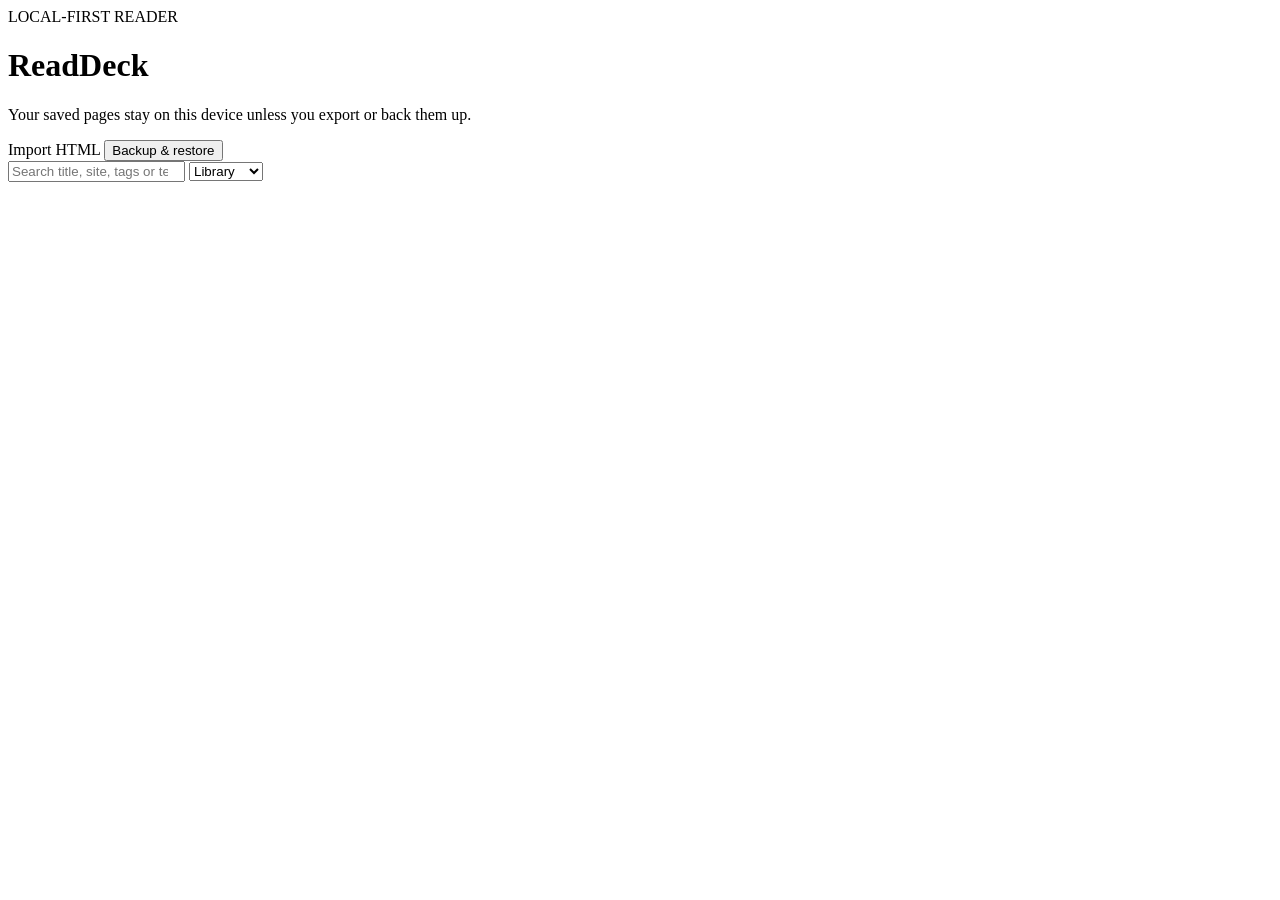
==== index.html @ 68c306bf "Add local-first PWA shell" ====
<!doctype html>
<html lang="en">
<head>
  <meta charset="utf-8">
  <meta name="viewport" content="width=device-width,initial-scale=1">
  <meta name="theme-color" content="#111827">
  <title>ReadDeck</title>
  <link rel="manifest" href="manifest.webmanifest">
  <link rel="icon" href="icon.svg" type="image/svg+xml">
  <link rel="stylesheet" href="styles.css">
</head>
<body>
  <header class="topbar">
    <div>
      <div class="eyebrow">LOCAL-FIRST READER</div>
      <h1>ReadDeck</h1>
      <p>Your saved pages stay on this device unless you export or back them up.</p>
    </div>
    <div class="header-actions">
      <label class="button primary" for="htmlImport">Import HTML</label>
      <input id="htmlImport" type="file" accept="text/html,.html,.htm" multiple hidden>
      <button id="openSettings">Backup & restore</button>
    </div>
  </header>

  <main>
    <section id="libraryView">
      <div class="toolbar">
        <input id="search" type="search" placeholder="Search title, site, tags or text…" autocomplete="off">
        <select id="filter">
          <option value="active">Library</option>
          <option value="archived">Archived</option>
          <option value="all">All</option>
        </select>
      </div>
      <div id="emptyState" class="empty" hidden>
        <h2>Your reading deck is empty</h2>
        <p>Import a saved HTML page (including a SingleFile export) to start. A browser capture extension can be added later.</p>
      </div>
      <div id="cards" class="cards" aria-live="polite"></div>
    </section>

    <article id="readerView" class="reader" hidden>
      <button id="backToLibrary" class="link-button">← Library</button>
      <div class="reader-head">
        <div>
          <div id="readerSite" class="eyebrow"></div>
          <h1 id="readerTitle"></h1>
          <div id="readerMeta" class="muted"></div>
        </div>
        <div class="reader-actions">
          <button id="openOriginal">Original</button>
          <button id="editTags">Tags</button>
          <button id="exportHtml">Export HTML</button>
          <button id="printArticle">Print / PDF</button>
          <button id="archiveArticle"></button>
          <button id="deleteArticle" class="danger">Delete</button>
        </div>
      </div>
      <div id="readerTags" class="tags"></div>
      <div id="readerContent" class="reader-content"></div>
    </article>
  </main>

  <dialog id="settingsDialog">
    <form method="dialog" class="dialog-card">
      <div class="dialog-head">
        <div>
          <div class="eyebrow">PORTABLE LIBRARY</div>
          <h2>Backup & restore</h2>
        </div>
        <button value="cancel" aria-label="Close">✕</button>
      </div>
      <p>Backups contain your locally saved articles and metadata. Keep them private if they include member-only content.</p>
      <div class="stack">
        <button id="downloadBackup" type="button" class="primary">Download backup</button>
        <label class="button" for="restoreFile">Restore backup</label>
        <input id="restoreFile" type="file" accept="application/json,.json,.readdeck" hidden>
      </div>
      <div class="notice">
        <strong>Google Drive backup</strong>
        <p>The app is structured for Drive <code>appDataFolder</code>; OAuth setup will be added as the next integration so no secret needs to be committed here.</p>
      </div>
    </form>
  </dialog>

  <script type="module" src="app.js"></script>
</body>
</html>
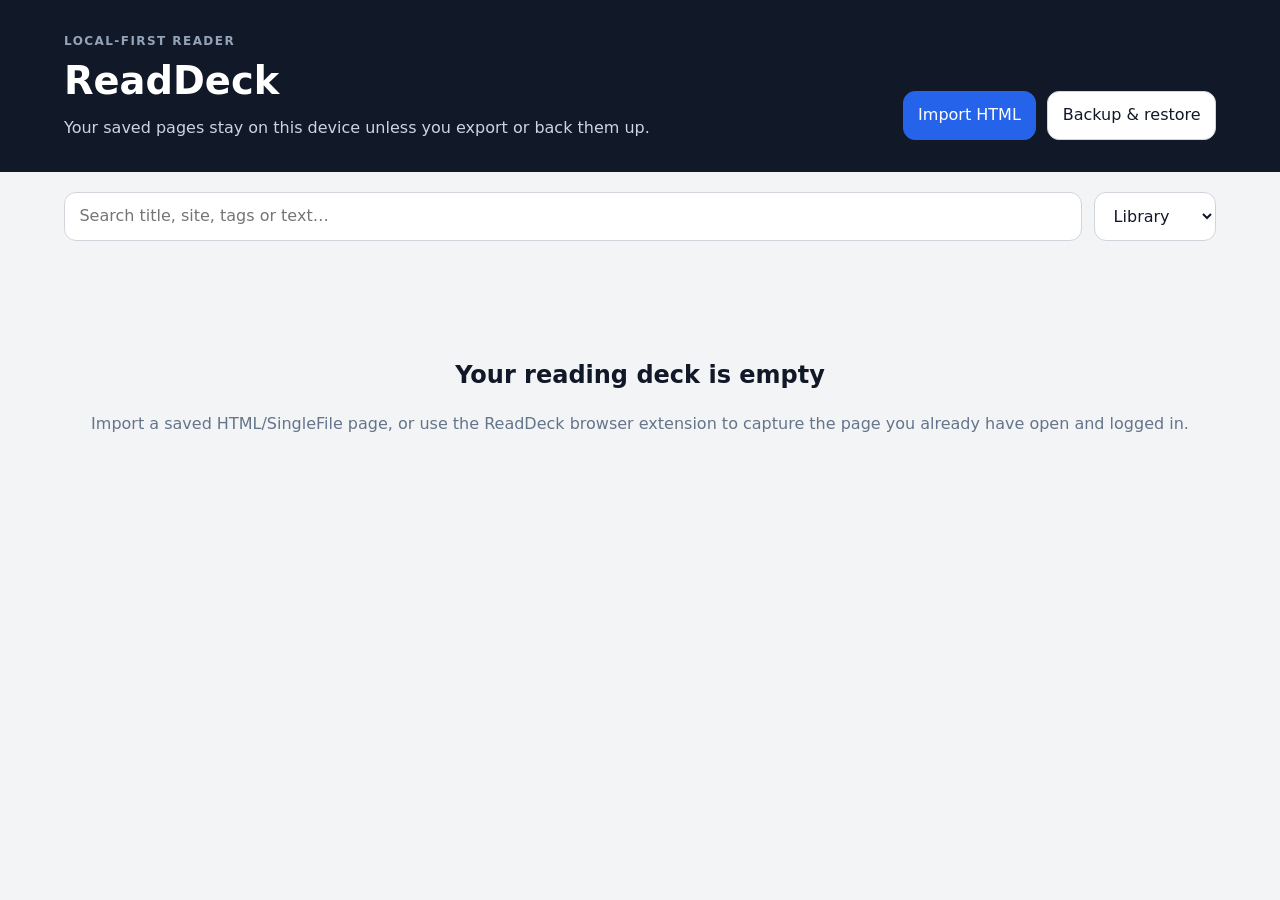
==== commit d73ff553: "Add capture archive and Drive controls" ====
--- a/index.html
+++ b/index.html
@@ -35,7 +35,7 @@
       </div>
       <div id="emptyState" class="empty" hidden>
         <h2>Your reading deck is empty</h2>
-        <p>Import a saved HTML page (including a SingleFile export) to start. A browser capture extension can be added later.</p>
+        <p>Import a saved HTML/SingleFile page, or use the ReadDeck browser extension to capture the page you already have open and logged in.</p>
       </div>
       <div id="cards" class="cards" aria-live="polite"></div>
     </section>
@@ -52,12 +52,14 @@
           <button id="openOriginal">Original</button>
           <button id="editTags">Tags</button>
           <button id="exportHtml">Export HTML</button>
+          <button id="downloadArchive" hidden>Download MHTML</button>
           <button id="printArticle">Print / PDF</button>
           <button id="archiveArticle"></button>
           <button id="deleteArticle" class="danger">Delete</button>
         </div>
       </div>
       <div id="readerTags" class="tags"></div>
+      <div id="readerArchiveStatus" class="archive-status muted" hidden></div>
       <div id="readerContent" class="reader-content"></div>
     </article>
   </main>
@@ -72,15 +74,29 @@
         <button value="cancel" aria-label="Close">✕</button>
       </div>
       <p>Backups contain your locally saved articles and metadata. Keep them private if they include member-only content.</p>
-      <div class="stack">
-        <button id="downloadBackup" type="button" class="primary">Download backup</button>
-        <label class="button" for="restoreFile">Restore backup</label>
-        <input id="restoreFile" type="file" accept="application/json,.json,.readdeck" hidden>
-      </div>
-      <div class="notice">
-        <strong>Google Drive backup</strong>
-        <p>The app is structured for Drive <code>appDataFolder</code>; OAuth setup will be added as the next integration so no secret needs to be committed here.</p>
-      </div>
+
+      <section class="settings-section">
+        <h3>Backup file</h3>
+        <p class="muted">Download a portable <code>.readdeck</code> file or restore one from another device.</p>
+        <div class="stack">
+          <button id="downloadBackup" type="button" class="primary">Download backup</button>
+          <label class="button" for="restoreFile">Restore backup</label>
+          <input id="restoreFile" type="file" accept="application/json,.json,.readdeck" hidden>
+        </div>
+      </section>
+
+      <section class="settings-section drive-section">
+        <h3>Google Drive</h3>
+        <p>Back up to Drive's private <code>appDataFolder</code>. ReadDeck requests only the app-data scope and does not store a client secret or Google refresh token.</p>
+        <label class="field-label" for="googleClientId">Google OAuth web client ID</label>
+        <input id="googleClientId" type="text" inputmode="text" autocomplete="off" spellcheck="false" placeholder="1234567890-…apps.googleusercontent.com">
+        <p class="muted small">The client ID identifies your web app; it is stored only in this browser. Add this site's origin to the OAuth client's authorized JavaScript origins.</p>
+        <div class="stack">
+          <button id="driveBackup" type="button" class="primary" disabled>Back up to Google Drive</button>
+          <button id="driveRestore" type="button" disabled>Restore from Google Drive</button>
+        </div>
+        <p id="driveStatus" class="muted small" role="status">Loading Google authorization…</p>
+      </section>
     </form>
   </dialog>
 
--- a/styles.css
+++ b/styles.css
@@ -0,0 +1 @@
+:root{font-family:Inter,ui-sans-serif,system-ui,-apple-system,BlinkMacSystemFont,"Segoe UI",sans-serif;color:#111827;background:#f3f4f6;line-height:1.5}*{box-sizing:border-box}body{margin:0}.topbar{display:flex;justify-content:space-between;gap:2rem;padding:2rem max(1.25rem,5vw);background:#111827;color:white;align-items:flex-end}.topbar h1{margin:.1rem 0;font-size:2.4rem}.topbar p{margin:.4rem 0 0;color:#cbd5e1}.eyebrow{font-size:.75rem;font-weight:800;letter-spacing:.12em;color:#64748b}.topbar .eyebrow{color:#94a3b8}.header-actions,.reader-actions,.stack{display:flex;gap:.7rem;flex-wrap:wrap}main{padding:1.25rem max(1rem,5vw) 4rem}.toolbar{display:grid;grid-template-columns:1fr auto;gap:.75rem;margin:0 0 1rem}input,select,button,.button{font:inherit;border:1px solid #d1d5db;border-radius:.75rem;padding:.72rem .9rem;background:white;color:#111827}button,.button{cursor:pointer;text-decoration:none;text-align:center}.primary{background:#2563eb!important;color:white!important;border-color:#2563eb!important}.danger{color:#b91c1c;border-color:#fecaca}.cards{display:grid;grid-template-columns:repeat(auto-fill,minmax(280px,1fr));gap:1rem}.card{background:white;border:1px solid #e5e7eb;border-radius:1rem;padding:1rem;box-shadow:0 1px 2px rgb(0 0 0 / .04);display:flex;flex-direction:column;gap:.65rem}.card h2{font-size:1.08rem;margin:0}.card p{margin:0;color:#475569;display:-webkit-box;-webkit-line-clamp:3;-webkit-box-orient:vertical;overflow:hidden}.card-meta{display:flex;justify-content:space-between;gap:1rem;color:#64748b;font-size:.82rem}.card-actions{display:flex;gap:.5rem;margin-top:auto}.card-actions button{padding:.5rem .7rem;font-size:.88rem}.tags{display:flex;gap:.4rem;flex-wrap:wrap}.tag{font-size:.78rem;padding:.2rem .5rem;border-radius:99px;background:#e2e8f0;color:#334155}.empty{padding:5rem 1rem;text-align:center;color:#64748b}.empty h2{color:#111827}.reader{max-width:900px;margin:0 auto}.link-button{border:0;background:transparent;padding:.5rem 0;color:#2563eb}.reader-head{display:flex;justify-content:space-between;gap:1.5rem;align-items:flex-start;margin:.5rem 0 1rem}.reader-head h1{font-size:2rem;line-height:1.15;margin:.3rem 0}.reader-actions{justify-content:flex-end}.reader-actions button{padding:.55rem .65rem;font-size:.86rem}.muted{color:#64748b}.reader-content{margin-top:2rem;background:white;border:1px solid #e5e7eb;border-radius:1rem;padding:clamp(1.2rem,4vw,3rem);font-family:Georgia,serif;font-size:1.08rem;line-height:1.72}.reader-content img,.reader-content video{max-width:100%;height:auto}.reader-content iframe,.reader-content script,.reader-content noscript{display:none!important}.reader-content a{color:#1d4ed8}.reader-content pre{white-space:pre-wrap;overflow-wrap:anywhere}dialog{border:0;border-radius:1rem;padding:0;max-width:560px;width:min(92vw,560px);box-shadow:0 20px 60px rgb(0 0 0 / .25)}dialog::backdrop{background:rgb(15 23 42 / .55)}.dialog-card{padding:1.25rem}.dialog-head{display:flex;justify-content:space-between;gap:1rem;align-items:flex-start}.dialog-head h2{margin:.2rem 0}.notice{margin-top:1rem;background:#f8fafc;border:1px solid #e2e8f0;border-radius:.8rem;padding:.9rem}.notice p{margin:.35rem 0 0}@media(max-width:760px){.topbar{align-items:flex-start;flex-direction:column}.reader-head{flex-direction:column}.reader-actions{justify-content:flex-start}.toolbar{grid-template-columns:1fr}.header-actions{width:100%}.header-actions>*{flex:1}}@media print{.topbar,#libraryView,.link-button,.reader-actions,#readerTags{display:none!important}main{padding:0}.reader{max-width:none}.reader-content{border:0;padding:0;font-size:11pt}.reader-head h1{font-size:22pt}}
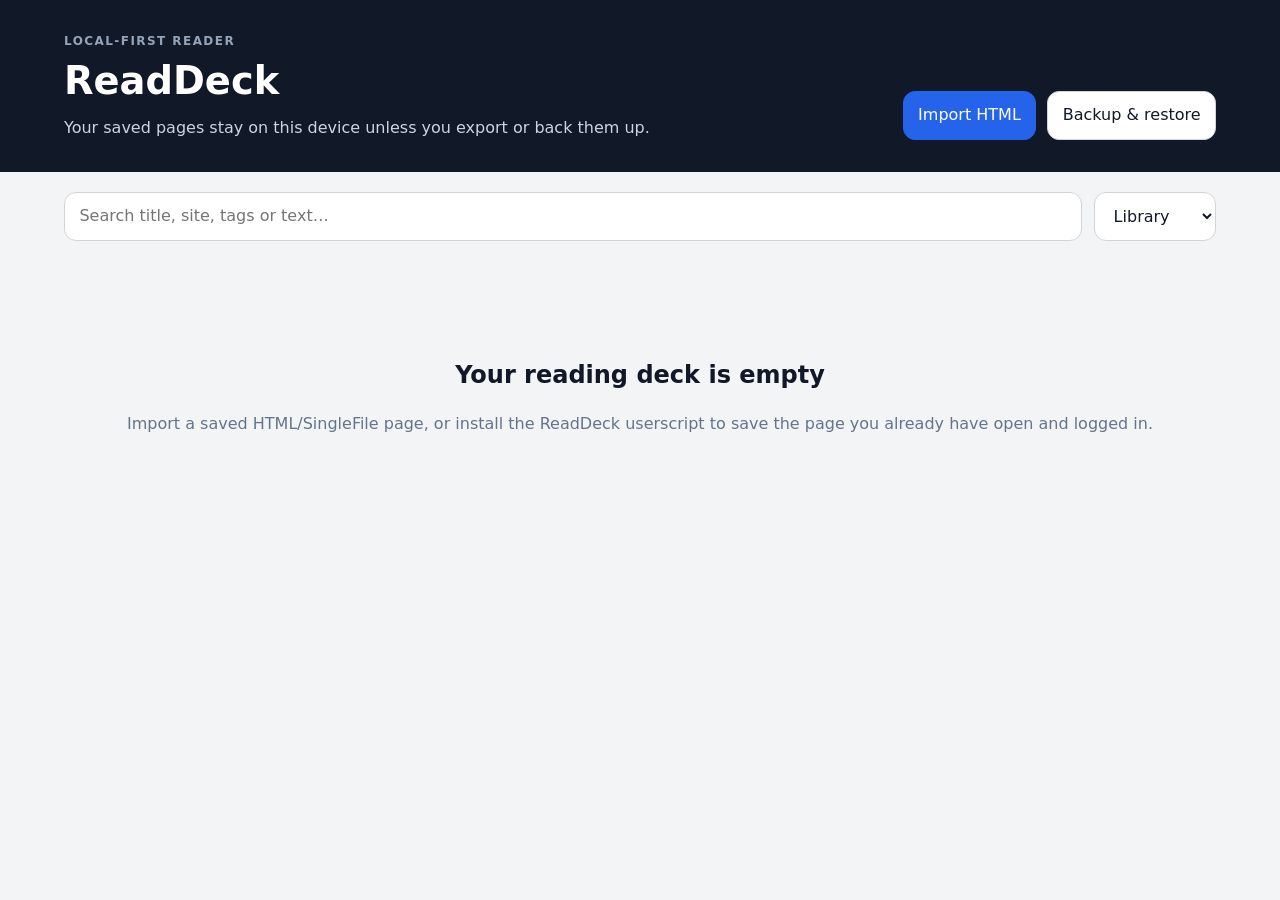
==== commit 14b6c6f5: "Link browser capture tools from app" ====
--- a/index.html
+++ b/index.html
@@ -8,6 +8,7 @@
   <link rel="manifest" href="manifest.webmanifest">
   <link rel="icon" href="icon.svg" type="image/svg+xml">
   <link rel="stylesheet" href="styles.css">
+  <script src="config.js"></script>
 </head>
 <body>
   <header class="topbar">
@@ -35,7 +36,7 @@
       </div>
       <div id="emptyState" class="empty" hidden>
         <h2>Your reading deck is empty</h2>
-        <p>Import a saved HTML/SingleFile page, or use the ReadDeck browser extension to capture the page you already have open and logged in.</p>
+        <p>Import a saved HTML/SingleFile page, or install the ReadDeck userscript to save the page you already have open and logged in.</p>
       </div>
       <div id="cards" class="cards" aria-live="polite"></div>
     </section>
@@ -76,6 +77,22 @@
       <p>Backups contain your locally saved articles and metadata. Keep them private if they include member-only content.</p>
 
       <section class="settings-section">
+        <h3>Browser capture</h3>
+        <p class="muted">The userscript is the recommended capture method for Chrome and Firefox. The Chromium extension adds optional full-page MHTML archives.</p>
+        <div class="stack">
+          <a class="button primary" href="readdeck.user.js">Install userscript</a>
+          <a class="button" href="readdeck-extension.zip" download>Download Chromium extension</a>
+        </div>
+        <p class="muted small">Use the userscript with Tampermonkey or Violentmonkey, then choose <strong>Save this page to ReadDeck</strong> from the userscript manager menu.</p>
+      </section>
+
+      <section class="settings-section">
+        <h3>Device storage</h3>
+        <p id="storageStatus" class="muted small" role="status">Checking persistent storage…</p>
+        <button id="requestPersistentStorage" type="button">Request persistent storage</button>
+      </section>
+
+      <section class="settings-section">
         <h3>Backup file</h3>
         <p class="muted">Download a portable <code>.readdeck</code> file or restore one from another device.</p>
         <div class="stack">
@@ -90,7 +107,7 @@
         <p>Back up to Drive's private <code>appDataFolder</code>. ReadDeck requests only the app-data scope and does not store a client secret or Google refresh token.</p>
         <label class="field-label" for="googleClientId">Google OAuth web client ID</label>
         <input id="googleClientId" type="text" inputmode="text" autocomplete="off" spellcheck="false" placeholder="1234567890-…apps.googleusercontent.com">
-        <p class="muted small">The client ID identifies your web app; it is stored only in this browser. Add this site's origin to the OAuth client's authorized JavaScript origins.</p>
+        <p class="muted small">A GitHub Pages deployment can preconfigure this value from the <code>GOOGLE_OAUTH_CLIENT_ID</code> Actions variable. You can still override it locally for testing.</p>
         <div class="stack">
           <button id="driveBackup" type="button" class="primary" disabled>Back up to Google Drive</button>
           <button id="driveRestore" type="button" disabled>Restore from Google Drive</button>
@@ -100,6 +117,7 @@
     </form>
   </dialog>
 
+  <script type="module" src="storage.js"></script>
   <script type="module" src="app.js"></script>
 </body>
 </html>
--- a/styles.css
+++ b/styles.css
@@ -1 +1 @@
-:root{font-family:Inter,ui-sans-serif,system-ui,-apple-system,BlinkMacSystemFont,"Segoe UI",sans-serif;color:#111827;background:#f3f4f6;line-height:1.5}*{box-sizing:border-box}body{margin:0}.topbar{display:flex;justify-content:space-between;gap:2rem;padding:2rem max(1.25rem,5vw);background:#111827;color:white;align-items:flex-end}.topbar h1{margin:.1rem 0;font-size:2.4rem}.topbar p{margin:.4rem 0 0;color:#cbd5e1}.eyebrow{font-size:.75rem;font-weight:800;letter-spacing:.12em;color:#64748b}.topbar .eyebrow{color:#94a3b8}.header-actions,.reader-actions,.stack{display:flex;gap:.7rem;flex-wrap:wrap}main{padding:1.25rem max(1rem,5vw) 4rem}.toolbar{display:grid;grid-template-columns:1fr auto;gap:.75rem;margin:0 0 1rem}input,select,button,.button{font:inherit;border:1px solid #d1d5db;border-radius:.75rem;padding:.72rem .9rem;background:white;color:#111827}button,.button{cursor:pointer;text-decoration:none;text-align:center}.primary{background:#2563eb!important;color:white!important;border-color:#2563eb!important}.danger{color:#b91c1c;border-color:#fecaca}.cards{display:grid;grid-template-columns:repeat(auto-fill,minmax(280px,1fr));gap:1rem}.card{background:white;border:1px solid #e5e7eb;border-radius:1rem;padding:1rem;box-shadow:0 1px 2px rgb(0 0 0 / .04);display:flex;flex-direction:column;gap:.65rem}.card h2{font-size:1.08rem;margin:0}.card p{margin:0;color:#475569;display:-webkit-box;-webkit-line-clamp:3;-webkit-box-orient:vertical;overflow:hidden}.card-meta{display:flex;justify-content:space-between;gap:1rem;color:#64748b;font-size:.82rem}.card-actions{display:flex;gap:.5rem;margin-top:auto}.card-actions button{padding:.5rem .7rem;font-size:.88rem}.tags{display:flex;gap:.4rem;flex-wrap:wrap}.tag{font-size:.78rem;padding:.2rem .5rem;border-radius:99px;background:#e2e8f0;color:#334155}.empty{padding:5rem 1rem;text-align:center;color:#64748b}.empty h2{color:#111827}.reader{max-width:900px;margin:0 auto}.link-button{border:0;background:transparent;padding:.5rem 0;color:#2563eb}.reader-head{display:flex;justify-content:space-between;gap:1.5rem;align-items:flex-start;margin:.5rem 0 1rem}.reader-head h1{font-size:2rem;line-height:1.15;margin:.3rem 0}.reader-actions{justify-content:flex-end}.reader-actions button{padding:.55rem .65rem;font-size:.86rem}.muted{color:#64748b}.reader-content{margin-top:2rem;background:white;border:1px solid #e5e7eb;border-radius:1rem;padding:clamp(1.2rem,4vw,3rem);font-family:Georgia,serif;font-size:1.08rem;line-height:1.72}.reader-content img,.reader-content video{max-width:100%;height:auto}.reader-content iframe,.reader-content script,.reader-content noscript{display:none!important}.reader-content a{color:#1d4ed8}.reader-content pre{white-space:pre-wrap;overflow-wrap:anywhere}dialog{border:0;border-radius:1rem;padding:0;max-width:560px;width:min(92vw,560px);box-shadow:0 20px 60px rgb(0 0 0 / .25)}dialog::backdrop{background:rgb(15 23 42 / .55)}.dialog-card{padding:1.25rem}.dialog-head{display:flex;justify-content:space-between;gap:1rem;align-items:flex-start}.dialog-head h2{margin:.2rem 0}.notice{margin-top:1rem;background:#f8fafc;border:1px solid #e2e8f0;border-radius:.8rem;padding:.9rem}.notice p{margin:.35rem 0 0}@media(max-width:760px){.topbar{align-items:flex-start;flex-direction:column}.reader-head{flex-direction:column}.reader-actions{justify-content:flex-start}.toolbar{grid-template-columns:1fr}.header-actions{width:100%}.header-actions>*{flex:1}}@media print{.topbar,#libraryView,.link-button,.reader-actions,#readerTags{display:none!important}main{padding:0}.reader{max-width:none}.reader-content{border:0;padding:0;font-size:11pt}.reader-head h1{font-size:22pt}}
+:root{font-family:Inter,ui-sans-serif,system-ui,-apple-system,BlinkMacSystemFont,"Segoe UI",sans-serif;color:#111827;background:#f3f4f6;line-height:1.5}*{box-sizing:border-box}body{margin:0}.topbar{display:flex;justify-content:space-between;gap:2rem;padding:2rem max(1.25rem,5vw);background:#111827;color:white;align-items:flex-end}.topbar h1{margin:.1rem 0;font-size:2.4rem}.topbar p{margin:.4rem 0 0;color:#cbd5e1}.eyebrow{font-size:.75rem;font-weight:800;letter-spacing:.12em;color:#64748b}.topbar .eyebrow{color:#94a3b8}.header-actions,.reader-actions,.stack{display:flex;gap:.7rem;flex-wrap:wrap}main{padding:1.25rem max(1rem,5vw) 4rem}.toolbar{display:grid;grid-template-columns:1fr auto;gap:.75rem;margin:0 0 1rem}input,select,button,.button{font:inherit;border:1px solid #d1d5db;border-radius:.75rem;padding:.72rem .9rem;background:white;color:#111827}button,.button{cursor:pointer;text-decoration:none;text-align:center}button:disabled{cursor:not-allowed;opacity:.5}.primary{background:#2563eb!important;color:white!important;border-color:#2563eb!important}.danger{color:#b91c1c;border-color:#fecaca}.cards{display:grid;grid-template-columns:repeat(auto-fill,minmax(280px,1fr));gap:1rem}.card{background:white;border:1px solid #e5e7eb;border-radius:1rem;padding:1rem;box-shadow:0 1px 2px rgb(0 0 0 / .04);display:flex;flex-direction:column;gap:.65rem}.card h2{font-size:1.08rem;margin:0}.card p{margin:0;color:#475569;display:-webkit-box;-webkit-line-clamp:3;-webkit-box-orient:vertical;overflow:hidden}.card-meta{display:flex;justify-content:space-between;gap:1rem;color:#64748b;font-size:.82rem}.card-actions{display:flex;gap:.5rem;margin-top:auto}.card-actions button{padding:.5rem .7rem;font-size:.88rem}.tags{display:flex;gap:.4rem;flex-wrap:wrap}.tag{font-size:.78rem;padding:.2rem .5rem;border-radius:99px;background:#e2e8f0;color:#334155}.system-tag{background:#dcfce7;color:#166534}.empty{padding:5rem 1rem;text-align:center;color:#64748b}.empty h2{color:#111827}.reader{max-width:900px;margin:0 auto}.link-button{border:0;background:transparent;padding:.5rem 0;color:#2563eb}.reader-head{display:flex;justify-content:space-between;gap:1.5rem;align-items:flex-start;margin:.5rem 0 1rem}.reader-head h1{font-size:2rem;line-height:1.15;margin:.3rem 0}.reader-actions{justify-content:flex-end}.reader-actions button{padding:.55rem .65rem;font-size:.86rem}.muted{color:#64748b}.small{font-size:.86rem}.archive-status{margin-top:.7rem;font-size:.86rem}.reader-content{margin-top:2rem;background:white;border:1px solid #e5e7eb;border-radius:1rem;padding:clamp(1.2rem,4vw,3rem);font-family:Georgia,serif;font-size:1.08rem;line-height:1.72}.reader-content img,.reader-content video{max-width:100%;height:auto}.reader-content iframe,.reader-content script,.reader-content noscript{display:none!important}.reader-content a{color:#1d4ed8}.reader-content pre{white-space:pre-wrap;overflow-wrap:anywhere}dialog{border:0;border-radius:1rem;padding:0;max-width:620px;width:min(92vw,620px);box-shadow:0 20px 60px rgb(0 0 0 / .25)}dialog::backdrop{background:rgb(15 23 42 / .55)}.dialog-card{padding:1.25rem}.dialog-head{display:flex;justify-content:space-between;gap:1rem;align-items:flex-start}.dialog-head h2{margin:.2rem 0}.settings-section{margin-top:1.2rem;padding-top:1.2rem;border-top:1px solid #e2e8f0}.settings-section h3{margin:0 0 .25rem}.settings-section p{margin:.35rem 0 .8rem}.field-label{display:block;font-size:.88rem;font-weight:700;margin:.85rem 0 .35rem}.drive-section{background:#f8fafc;border:1px solid #e2e8f0;border-radius:.8rem;padding:1rem;margin-top:1.2rem}.drive-section .stack{margin-top:.8rem}.drive-section input{width:100%}.notice{margin-top:1rem;background:#f8fafc;border:1px solid #e2e8f0;border-radius:.8rem;padding:.9rem}.notice p{margin:.35rem 0 0}@media(max-width:760px){.topbar{align-items:flex-start;flex-direction:column}.reader-head{flex-direction:column}.reader-actions{justify-content:flex-start}.toolbar{grid-template-columns:1fr}.header-actions{width:100%}.header-actions>*{flex:1}.stack>*{flex:1}}@media print{.topbar,#libraryView,.link-button,.reader-actions,#readerTags,.archive-status{display:none!important}main{padding:0}.reader{max-width:none}.reader-content{border:0;padding:0;font-size:11pt}.reader-head h1{font-size:22pt}}
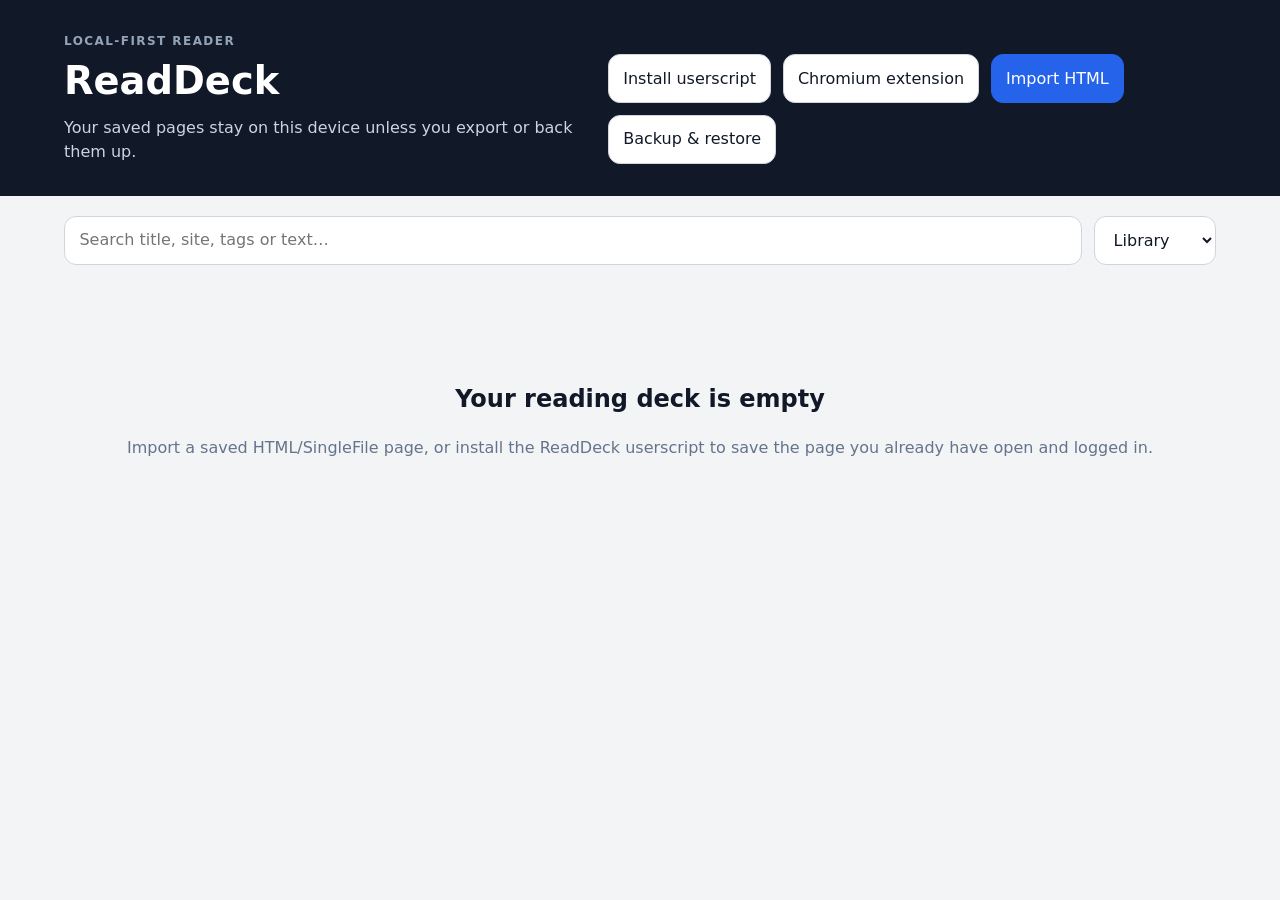
==== commit 7484b157: "Surface browser capture downloads in header" ====
--- a/index.html
+++ b/index.html
@@ -18,6 +18,8 @@
       <p>Your saved pages stay on this device unless you export or back them up.</p>
     </div>
     <div class="header-actions">
+      <a class="button" href="readdeck.user.js">Install userscript</a>
+      <a class="button" href="readdeck-extension.zip" download>Chromium extension</a>
       <label class="button primary" for="htmlImport">Import HTML</label>
       <input id="htmlImport" type="file" accept="text/html,.html,.htm" multiple hidden>
       <button id="openSettings">Backup & restore</button>
